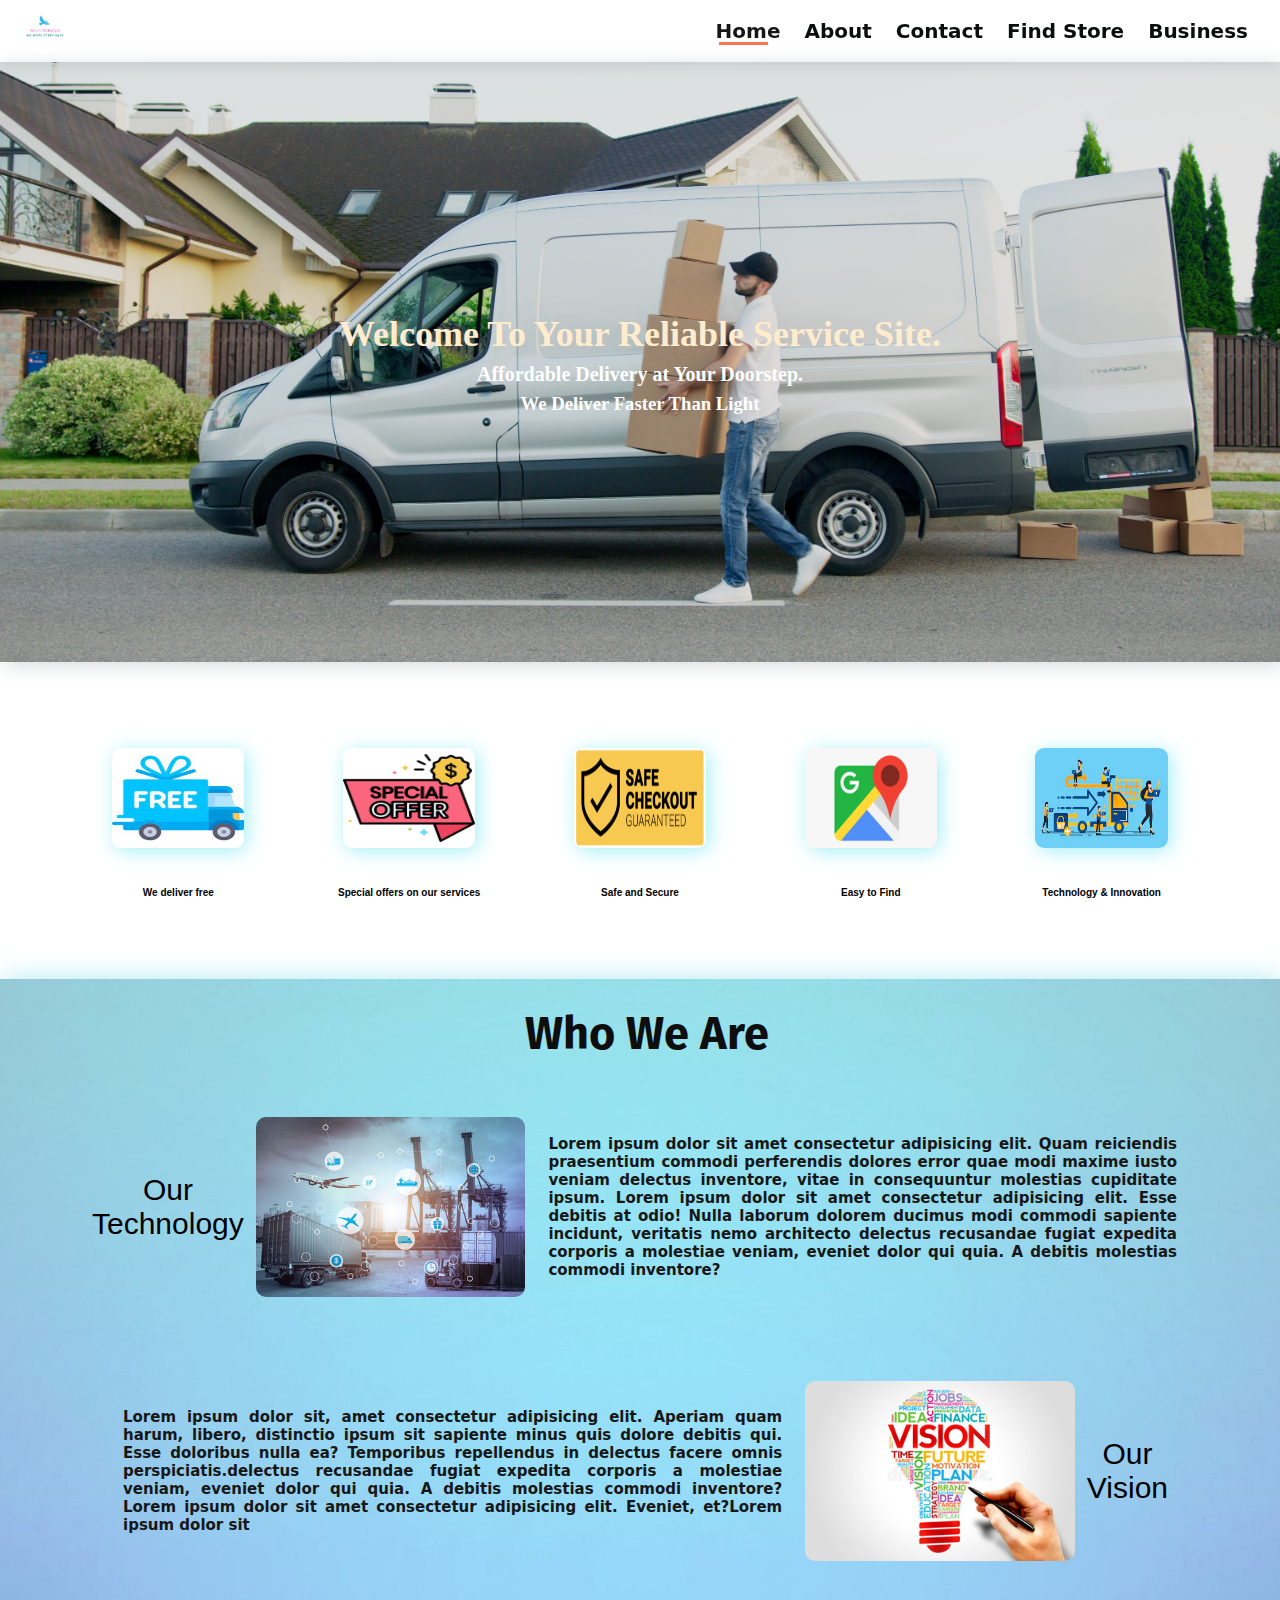
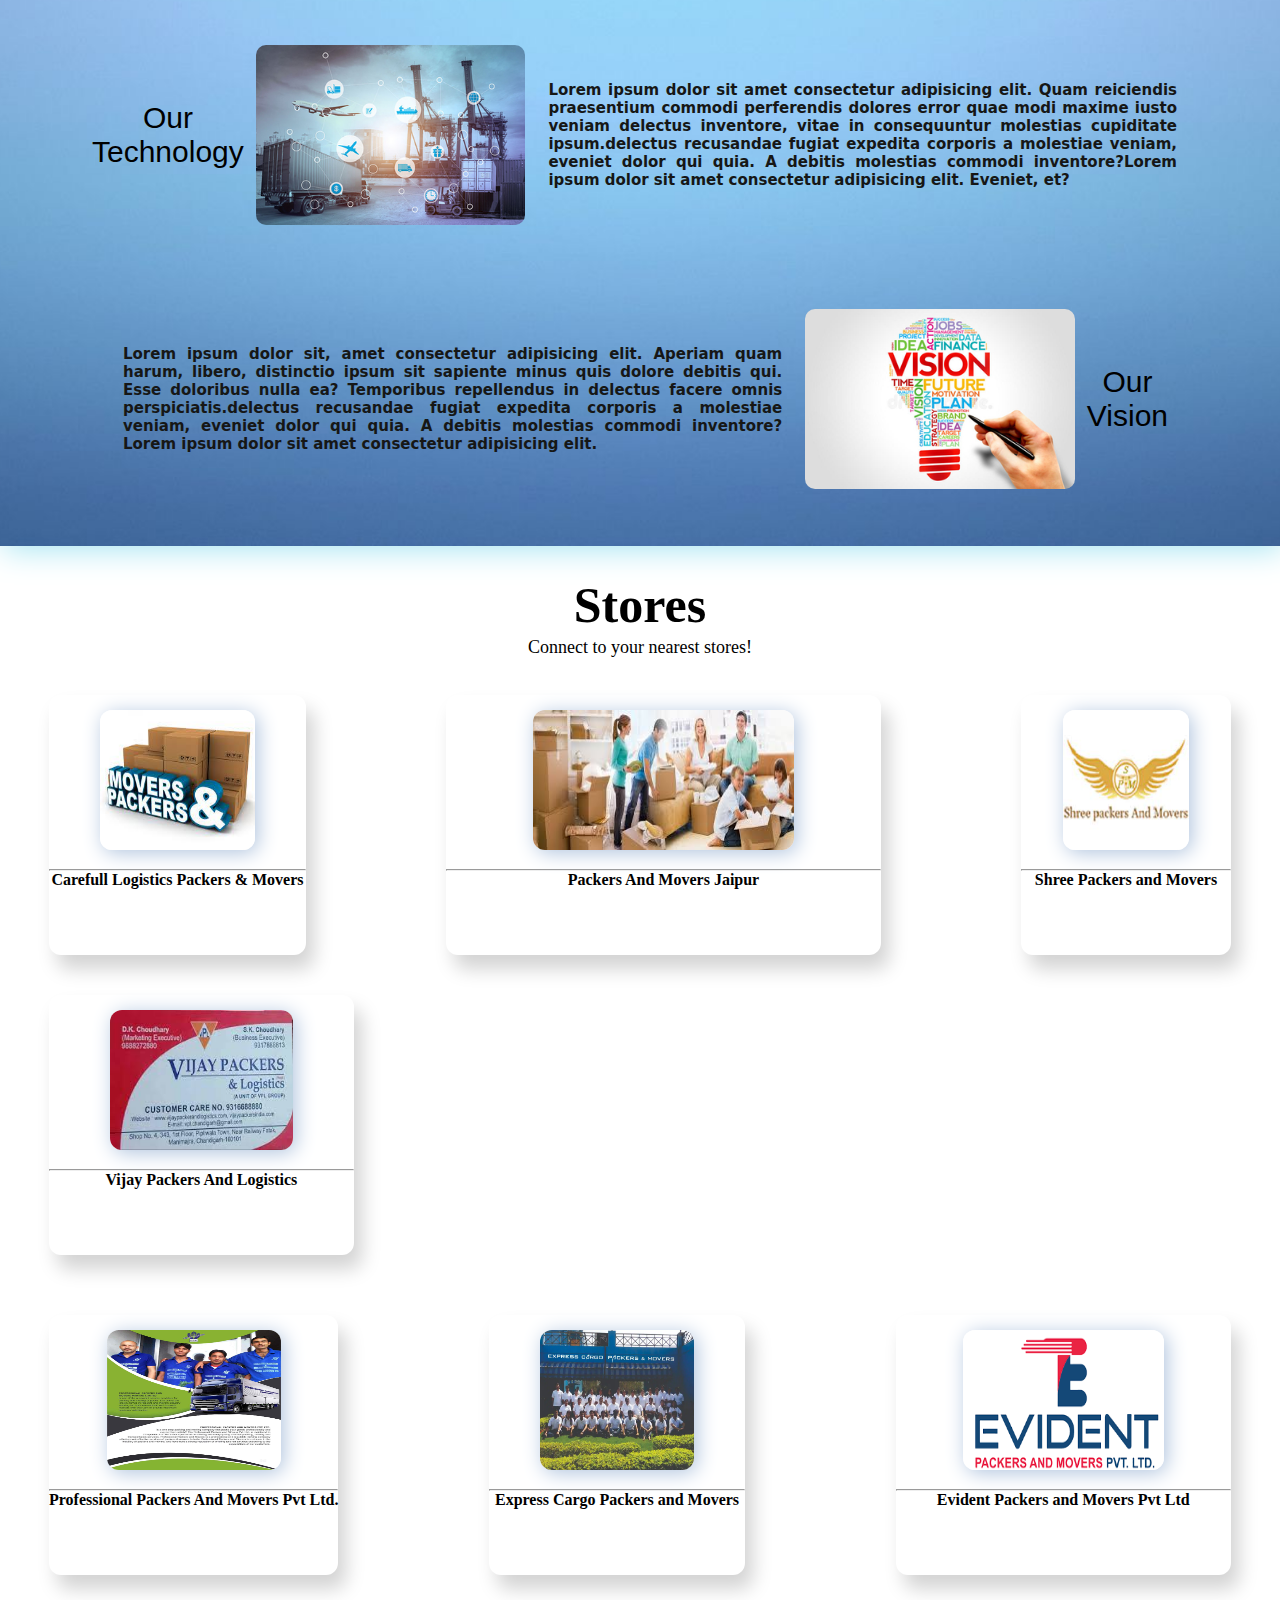
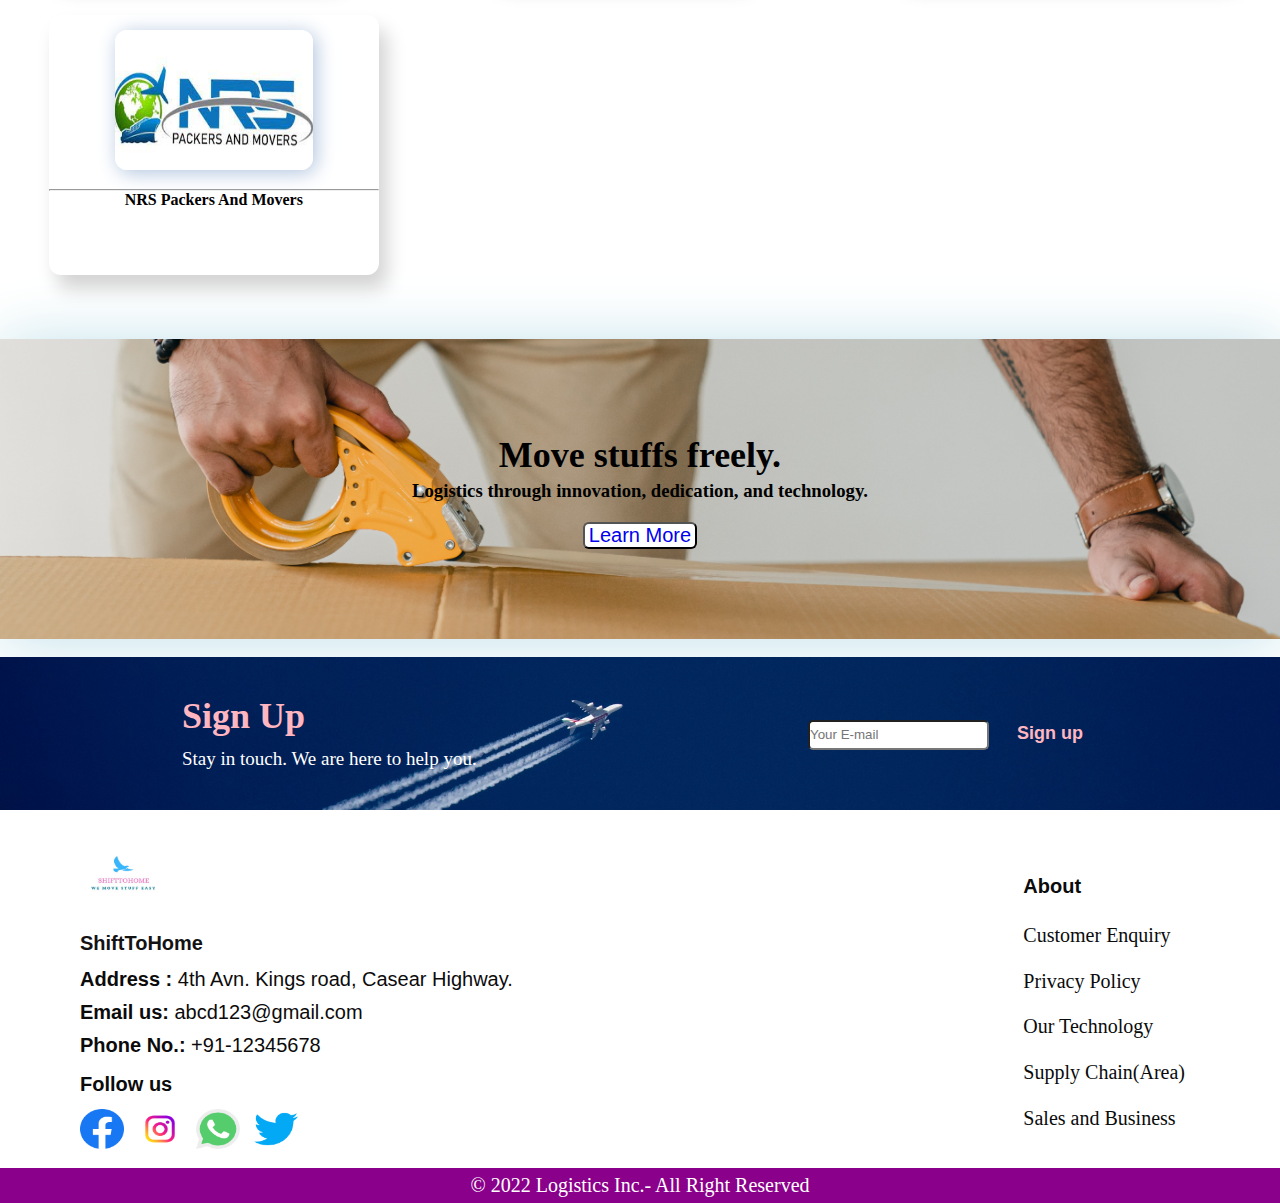
==== index.html @ ef3b4f94 "Initial Commit" ====
<!DOCTYPE html>
<html lang="en">
  <head>
    <meta charset="UTF-8" />
    <meta http-equiv="X-UA-Compatible" content="IE=edge" />
    <meta name="viewport" content="width=device-width, initial-scale=1.0" />
    <link rel="stylesheet" href="style.css" />
    <title>Logistics Company</title>
  </head>
  <body>
    <!-- Our navabr section -->
    <div id="container-box">
      <section id="navbar-sec">
        <div>
          <a href="#"><img src="images/ShifttoHome.jpg" alt="" id="logo" /></a>
        </div>
        <!-- Navabr and header area  -->
        <nav>
          <ul id="navbar">
            <li><a class="active" href="#intro">Home</a></li>
            <li><a href="#s1">About</a></li>
            <li><a href="#s2">Contact</a></li>
            <li><a href="#s3">Find Store</a></li>
            <li><a href="#s4">Business</a></li>
          </ul>
        </nav>
      </section>

      <!-- Intro section -->
      <section id="intro">
        <h2>Welcome To Your Reliable Service Site.</h2>
        <h4>Affordable Delivery at Your Doorstep.</h4>
        <h3>We Deliver Faster Than Light</h3>
        <!-- <p>Connect with your nearest Service</p> -->
      </section>

      <!-- Our Benefits -->
      <section id="benefits" class="section-p1">
        <div class="benefits-container">
          <img src="images/benefits/free.jfif" alt="" />
          <h6>We deliver free</h6>
        </div>

        <div class="benefits-container">
          <img src="images/benefits/special offer.png" alt="" />
          <h6>Special offers on our services</h6>
        </div>

        <div class="benefits-container">
          <img src="images/benefits/Hnet.com-image (2).png" alt="" />
          <h6>Safe and Secure</h6>
        </div>

        <div class="benefits-container">
          <img src="images/benefits/locator-image.png" alt="" />
          <h6>Easy to Find</h6>
        </div>

        <div class="benefits-container">
          <img src="images/benefits/technology.jfif" alt="" />
          <h6>Technology & Innovation</h6>
        </div>
      </section>

      <!-- who we are -->
      <section id="We-are">
        <div class="we-providing" id="s1">
          <div id="we-heading">
            <h1>Who We Are</h1>
          </div>

          <div class="tech-info">
            <h3>Our Technology</h3>
            <img src="images/services/technology.jpg" alt="" />
            <p>
              Lorem ipsum dolor sit amet consectetur adipisicing elit. Quam
              reiciendis praesentium commodi perferendis dolores error quae modi
              maxime iusto veniam delectus inventore, vitae in consequuntur
              molestias cupiditate ipsum. Lorem ipsum dolor sit amet consectetur
              adipisicing elit. Esse debitis at odio! Nulla laborum dolorem
              ducimus modi commodi sapiente incidunt, veritatis nemo architecto
              delectus recusandae fugiat expedita corporis a molestiae veniam,
              eveniet dolor qui quia. A debitis molestias commodi inventore?
            </p>
          </div>

          <div class="vision-info">
            <h3>Our Vision</h3>
            <img src="images/services/vision.jpg" alt="" />
            <p>
              Lorem ipsum dolor sit, amet consectetur adipisicing elit. Aperiam
              quam harum, libero, distinctio ipsum sit sapiente minus quis
              dolore debitis qui. Esse doloribus nulla ea? Temporibus
              repellendus in delectus facere omnis perspiciatis.delectus
              recusandae fugiat expedita corporis a molestiae veniam, eveniet
              dolor qui quia. A debitis molestias commodi inventore?Lorem ipsum
              dolor sit amet consectetur adipisicing elit. Eveniet, et?Lorem
              ipsum dolor sit
            </p>
          </div>
          <div class="tech-info">
            <h3>Our Technology</h3>
            <img src="images/services/technology.jpg" alt="" />
            <p>
              Lorem ipsum dolor sit amet consectetur adipisicing elit. Quam
              reiciendis praesentium commodi perferendis dolores error quae modi
              maxime iusto veniam delectus inventore, vitae in consequuntur
              molestias cupiditate ipsum.delectus recusandae fugiat expedita
              corporis a molestiae veniam, eveniet dolor qui quia. A debitis
              molestias commodi inventore?Lorem ipsum dolor sit amet consectetur
              adipisicing elit. Eveniet, et?
            </p>
          </div>
          <div class="vision-info">
            <h3>Our Vision</h3>
            <img src="images/services/vision.jpg" alt="" />
            <p>
              Lorem ipsum dolor sit, amet consectetur adipisicing elit. Aperiam
              quam harum, libero, distinctio ipsum sit sapiente minus quis
              dolore debitis qui. Esse doloribus nulla ea? Temporibus
              repellendus in delectus facere omnis perspiciatis.delectus
              recusandae fugiat expedita corporis a molestiae veniam, eveniet
              dolor qui quia. A debitis molestias commodi inventore?Lorem ipsum
              dolor sit amet consectetur adipisicing elit.
            </p>
          </div>
        </div>
      </section>

      <!-- Stores Area -->
      <section class="section-p1" id="s3">
        <div class="store-heading">
          <h2>Stores</h2>
          <p>Connect to your nearest stores!</p>
        </div>
        <div class="store1-container">
          <div class="first-stores-container">
            <a href="https://goo.gl/maps/8EscpY3DVWUL9jNK6" target="_blank">
              <img src="./images/stores photos/care.jpg" alt="" />
            </a>
            <hr />
            <h3>Carefull Logistics Packers & Movers</h3>
          </div>
          <div class="first-stores-container">
            <a href="https://goo.gl/maps/hqahaFP7jx9uwTSC6"
              ><img src="./images/stores photos/packers.jpg" alt=""
            /></a>
            <hr />
            <h3>Packers And Movers Jaipur</h3>
          </div>

          <div class="first-stores-container">
            <a href="https://goo.gl/maps/rJiwU7mTjkxLPH2AA"
              ><img src="./images//stores photos/shree.jpg" alt=""
            /></a>
            <hr />
            <h3>Shree Packers and Movers</h3>
          </div>
          <div class="first-stores-container">
            <a href="https://goo.gl/maps/gQAu4ALCy1oSntKB9">
              <img src="./images/stores photos/vijay.jpg" alt="" />
            </a>
            <hr />
            <h3>Vijay Packers And Logistics</h3>
          </div>
        </div>

        <!-- Second Div for store list... -->
        <div class="store1-container">
          <div class="first-stores-container">
            <a href="https://goo.gl/maps/bqs1bpBpuqVqwMxg6">
              <img
                src="./images/stores photos/professional-packers-and-movers-pvt-ltd-ajmer-rd-jaipur-packers-and-movers-all-india--0touhvy1md.jpg"
                alt=""
              />
            </a>
            <hr />
            <h3>Professional Packers And Movers Pvt Ltd.</h3>
          </div>
          <div class="first-stores-container">
            <a href="https://goo.gl/maps/DZhFQUmHpbcpHnUf7">
              <img
                src="./images/stores photos/express-cargo-packers-and-movers-raja-park-jaipur-packers-and-movers-u9c5j82wp3.webp"
                alt=""
            /></a>
            <hr />
            <h3>Express Cargo Packers and Movers</h3>
          </div>

          <div class="first-stores-container">
            <a href="https://goo.gl/maps/AuUJmvrABKgBmPQz5" target="_blank">
              <img src="./images/stores photos/evi.png" alt=""
            /></a>
            <hr />
            <h3>Evident Packers and Movers Pvt Ltd</h3>
          </div>
          <div class="first-stores-container">
            <a href="https://goo.gl/maps/MisBJARrE3FN8AS58">
              <img src="./images/stores photos/nrs.jpg" alt="" />
            </a>
            <hr />
            <h3>NRS Packers And Movers</h3>
          </div>
        </div>
      </section>

      <!-- Banner-Area -->
      <section id="banner-box" class="section-m1">
        <div class="banner-container" id="s3">
          <div class="banner-container-child">
            <h2>Move stuffs freely.</h2>
            <h3>Logistics through innovation, dedication, and technology.</h3>
            <button>
              <a href="/Lmore.html" target="_self">Learn More </a>
            </button>
          </div>
        </div>
      </section>

      <!-- Newsletter area -->
      <section id="newsletter-box" class="section-p1">
        <div class="sign-up" id="s4">
          <div>
            <h2>Sign Up</h2>
            <p>Stay in touch. We are here to help you.</p>
          </div>
          <div class="email-box">
            <input
              type="text"
              name="E-mail"
              id="text"
              placeholder="Your E-mail"
            />
            <button type="submit">Sign up</button>
          </div>
        </div>
      </section>

      <!-- Footer Section -->
      <footer class="footer-container section-p1">
        <div class="contact-address" id="s2">
          <img src="images/ShifttoHome.jpg" alt="ShifttoHome" />
          <h3>ShiftToHome</h3>
          <div class="footer-text">
            <strong>Address :</strong> 4th Avn. Kings road, Casear Highway.
          </div>
          <div class="footer-text">
            <strong>Email us:</strong> abcd123@gmail.com
          </div>
          <div class="footer-text">
            <strong>Phone No.:</strong> +91-12345678
          </div>
          <h4>Follow us</h4>
          <div id="icons">
            <!-- <i class="fa-brands fa-facebook"></i> -->
            <img src="images/icons/facebook.png" alt="image" />
            <img src="images/icons/instagram.png" alt=image"" />
            <img src="images/icons/whatsapp.png" alt="image" />
            <img src="images/icons/twitter.png" alt="image" />
          </div>
        </div>
        <div class="about-container">
          <h4>About</h4>
          <span><a href="#">Customer Enquiry</a></span>
          <span><a href="#">Privacy Policy</a></span>
          <span><a href="#">Our Technology</a></span>
          <span><a href="#">Supply Chain(Area)</a></span>
          <span><a href="#">Sales and Business</a></span>
        </div>
      </footer>
      <div class="copyright-tag">
        <p>© 2022 Logistics Inc.- All Right Reserved</p>
      </div>
    </div>
    <script src="script.js"></script>
  </body>
</html>
---- style.css ----
@import url("https://fonts.googleapis.com/css2?family=Oswald&display=swap");
@import url("https://fonts.googleapis.com/css2?family=Fira+Sans&family=Oleo+Script+Swash+Caps&family=Oswald&display=swap");

* {
  box-sizing: border-box;
  margin: 0;
  padding: 0;
}

body,
html {
  width: 100%;
  height: 100%;
  scroll-behavior: smooth;
}

h1 {
  font-size: 48px;
  line-height: 20px;
}
h2 {
  font-size: 36px;
  line-height: 50px;
}
h4 {
  top: 12px;
  font-size: 25px;
  line-height: 30px;
}
h6 {
  font-size: 18px;
  line-height: 12px;
}

p {
  font-size: 15px;
  line-height: 35px;
  color: #d0e63f;
}

.section-p1 {
  padding: 34px 22px;
}

.section-m1 {
  padding: 12px 12px;
}
#logo {
  width: 100%;
  height: 50px;
  border-radius: 56px;
}

/*  */
#container-box {
  width: 100%;
}

/* Header section */
#navbar-sec {
  display: flex;
  align-items: center;
  justify-content: space-between;
  padding: 4px 20px;
  width: 100%;
  background: transparent;
  box-shadow: 0px 5px 12px rgb(0 0 0 / 8%);
  position: sticky;
  top: 0;
}

#navbar {
  display: flex;
  justify-content: center;
  align-items: center;
}

#navbar li {
  list-style-type: none;
  padding: 0 12px;
  position: relative;
  transition: 0.6s ease-in;
}

#navbar li a {
  text-decoration: none;
  font-size: 20px;
  font-weight: 600;
  font-family: system-ui;
  color: #0c0d0d;
  transition: 0.4s ease-out;
}

/* This will remain active or selected whenever it is clicked. */
#navbar li a:hover,
#navbar li a.active {
  color: rgb(23, 22, 23);
}

/* Using pseudo-code this will create the line under the list items.  */
#navbar li a.active::after,
#navbar li a:hover::after {
  content: "";
  width: 55%;
  height: 3px;
  position: absolute;
  bottom: -2px;
  left: 17%;
  background: rgb(255 118 82);
  animation-duration: 1.5s;
  animation: ease-in-out;
}

/* Intro section  */
/* 
#intro-Video{
  width: 100%;
  right: 0;
  bottom: 0;
  min-width: 100%; 
  min-height: 100%;
}
 */

#intro {
  display: flex;
  align-items: center;
  justify-content: center;
  flex-direction: column;
  background-image: url(images/backgrorund/pexels-artem-podrez-5025669.jpg);
  height: 600px;
  width: 100%;
  background-position: top 60% right 30%;
  background-repeat: no-repeat;
  background-size: cover;
  box-shadow: 4px 4px 20px rgb(215, 220, 221);
  padding: 0 72px;
  text-align: left;
}

#intro h2 {
  color: blanchedalmond;
  text-align: center;
  font-family: cursive;
}

#intro h4 {
  margin-bottom: 4px;
  font-size: 20px;
  color: rgb(255, 255, 255);
  font-family: cursive;
}

#intro h3 {
  color: rgb(255, 255, 255);
  font-family: cursive;
}

#intro #inquiry {
  display: flex;
  flex-direction: column;
  justify-content: space-between;
  align-items: flex-start;
  width: 23%;
  background-color: #e7c07d;
  opacity: 0.9;
  margin: 4px 2px;
  padding: 2px 12px;
  border-radius: 7px;
  font-size: 20px;
  font-weight: 500;
  position: relative;
  top: 16px;
}
#intro #inquiry label {
  font-size: 16px;
  font-family: Impact, Haettenschweiler, "Arial Narrow Bold", sans-serif;
}

#intro #inquiry input.input {
  margin: 8px 0;
  line-height: 19px;
  width: 62%;
  border: 4px;
  border-style: solid;
  border-color: #c21c1c;
  border-top: 0;
  border-left: 0;
  border-right: 0;
  border-bottom-color: #4085ec;
  border-radius: 6px;
}

#intro #inquiry label {
  display: block;
  font-size: 20px;
  font-weight: 500;
  font-family: "Lucida Sans", "Lucida Sans Regular", "Lucida Grande",
    "Lucida Sans Unicode", Geneva, Verdana, sans-serif;
  color: white;
}

#intro p {
  font-size: 19px;
  color: rgb(255, 255, 255);
}

#intro form h3 {
  display: flex;
  font-size: 28px;
  font-family: "Lucida Sans", "Lucida Sans Regular", "Lucida Grande",
    "Lucida Sans Unicode", Geneva, Verdana, sans-serif;
  text-align: center;
  position: relative;
  color: brown;
  left: 29%;
  margin: 7px;
}

#intro button {
  background-color: pink;
  border-style: none;
  font-size: 20px;
  position: relative;
  left: 31%;
  font-family: fantasy;
  font-weight: 400;
  margin-bottom: 7px;
  width: 34%;
}

/* Benefits section */
#benefits {
  display: flex;
  align-items: baseline;
  justify-content: space-evenly;
  flex-wrap: wrap;
  margin: 20px 20px;
}

#benefits .benefits-container {
  width: 21vh;
  text-align: center;
  margin: 12px 0;
  font-size: 20px;
  font-family: sans-serif;
}

#benefits .benefits-container img {
  width: 70%;
  margin: 20px 12px;
  box-shadow: 3px 3px 20px #a4eff6;
  border-radius: 9px;
  height: 100px;
}

#benefits .benefits-container img:hover {
  transition: all 0.7s ease-in;
  box-shadow: 2px 2px 20px rgb(21, 237, 237);
}

#benefits .benefits-container h6 {
  margin-left: 8px;
  font-family: "Lucida Sans", "Lucida Sans Regular", "Lucida Grande",
    "Lucida Sans Unicode", Geneva, Verdana, sans-serif;
  font-size: 10px;
  margin: 6px 0;
  padding: 8px 0;
  line-height: 1.2;
}

/* Our Services */

#We-are {
  /* background-image: url(images/backgrorund/pexels-kaboompics-com-5836.jpg); */
  background-image: url(images/backgrorund/1567834.jpg);
  width: 100%;
  background-position: center;
  background-repeat: no-repeat;
  background-size: cover;
  box-shadow: 3px 3px 30px rgb(163, 228, 241);
  position: static;
}

.we-providing {
  display: flex;
  justify-content: space-around;
  align-items: center;
  flex-direction: column;
  padding: 12px 20px;
}

.we-providing #we-heading h1 {
  display: flex;
  justify-content: center;
  align-items: center;
  color: rgb(14, 14, 14);
  font-size: 45px;
  font-family: "Fira Sans", sans-serif;
  line-height: 1;
  width: 90%;
  margin: 21px;
}

#We-are .we-providing .tech-info {
  display: flex;
  justify-content: flex-start;
  align-items: center;
  /* flex-direction: row; */
  margin: 17px 70px;
  padding: 10px 2px;
  text-align: justify;
}

#We-are .we-providing .tech-info h3 {
  display: flex;
  text-align: center;
  font-size: 34px;
  font-family: cursive;
}

#We-are .we-providing .tech-info p {
  line-height: 18px;
  font-size: 15px;
  font-weight: 700;
  color: rgb(22, 23, 22);
  margin: 0px 11px;
  font-family: system-ui;
}

#We-are .we-providing .vision-info {
  display: flex;
  justify-content: flex-start;
  flex-direction: row-reverse;
  align-items: center;
  margin: 17px 80px;
  padding: 16px 12px;
  text-align: justify;
}

#We-are .we-providing .vision-info h3 {
  display: flex;
  text-align: center;
  font-size: 34px;
  font-family: cursive;
}

#We-are .we-providing .vision-info p {
  line-height: 18px;
  font-size: 15px;
  font-weight: 700;
  color: rgb(22, 23, 22);
  margin: 0px 11px;
  font-family: system-ui;
}

#We-are .we-providing .tech-info img {
  width: 45%;
  height: 180px;
  background-position: left;
  margin: 12px 12px;
  border-radius: 10px;
}

#We-are .we-providing .tech-info img:hover {
  transition: all 0.5s ease-in;
  box-shadow: 3px 6px 30px rgb(194, 152, 236);
}

#We-are .we-providing .vision-info img {
  width: 45%;
  height: 180px;
  background-position: left;
  margin: 12px 12px;
  border-radius: 10px;
}

#We-are .we-providing .vision-info img:hover {
  transition: all 0.5s ease-in;
  box-shadow: 2px 6px 30px rgb(238, 152, 195);
}

#We-are .we-providing .tech-info h3 {
  font-size: 30px;
  font-family: "Quicksand", sans-serif;
  font-weight: 400;
}

#We-are .we-providing .vision-info h3 {
  font-size: 30px;
  font-family: "Quicksand", sans-serif;
  font-weight: 400;
}

/* Store names */

.store-heading h2 {
  text-align: center;
  font-size: 50px;
  font-family: serif;
  font-weight: 700;
}

.store-heading p {
  text-align: center;
  font-size: 18px;
  font-family: serif;
  color: black;
}

.store1-container {
  display: flex;
  align-items: center;
  justify-content: space-between;
  flex-wrap: wrap;
  padding: 10px 20px;
}

.store1-container .first-stores-container {
  height: 260px;
  border: 4px;
  border-radius: 12px;
  margin: 20px 7px;
  box-shadow: 8px 14px 19px lightgrey;
  cursor: pointer;
  text-align: center;
}

.store1-container .first-stores-container img {
  width: 60%;
  height: 140px;
  text-align: center;
  position: static;
  left: 11%;
  margin: 15px 35px;
  border-radius: 12px;
  box-shadow: 3px 3px 20px lightsteelblue;
}

.store1-container .first-stores-container:hover {
  transition: all 0.9s ease-out;
  box-shadow: 2px 2px 20px rgb(187, 217, 199);
}

.store1-container .first-stores-container a iframe {
  width: fit-content;
  border: 0;
}

.store1-container .first-stores-container h3 {
  font-size: 16px;
}

/* Banner area */
#banner-box {
  display: flex;
  justify-content: center;
  align-items: center;
  text-align: center;
  background-image: url("images/backgrorund/pexels-ketut-subiyanto-4246118.jpg");
  background-size: cover;
  background-repeat: no-repeat;
  width: 100%;
  height: 300px;
  background-position: left 0 bottom 52%;
  box-shadow: 0px 3px 60px #c1e0ea;
}

#banner-box .banner-container button {
  margin-top: 20px;
  font-size: 20px;
  background-color: rgb(255, 255, 255);
  /* color: #d3f6a4; */
  border-radius: 6px;
  width: 25%;
  cursor: pointer;
}

#banner-box .banner-container button a {
  text-decoration: none;
}

#banner-box .banner-container button:hover {
  box-shadow: 2px 2px 20px rgb(17, 17, 17);
}

/* Newsletter area */
#newsletter-box {
  background-image: url("images/backgrorund/pexels-pixabay-164646.jpg");
  background-size: cover;
  background-position: 11% 65%;
  background-repeat: no-repeat;
  margin: 18px 0;
  width: 100%;
}
#newsletter-box .section-p1 {
  padding: 24px 20px;
}

#newsletter-box h2 {
  color: lightpink;
}

#newsletter-box p {
  font-size: 19px;
  color: white;
}

#newsletter-box div {
  margin: 0 80px;
}

#newsletter-box div input {
  height: 30px;
  margin: 0 9px;
  border-radius: 5px;
}

#newsletter-box button {
  font-size: 18px;
  font-weight: 700;
  color: lightpink;
  background: transparent;
  border: 0;
  cursor: pointer;
  margin: 2px 8px;
  padding: 10px 7px;
}

/* Footer Area */

footer {
  display: flex;
  flex-wrap: wrap;
  justify-content: space-between;
  /* align-items: baseline; */
}

.footer-container {
  margin: 5px 75px;
  padding: 10px 5px;
  background-color: rgb(255, 255, 255);
}

.footer-container h3 {
  font-size: 20px;
  margin: 10px 0;
  color: rgb(20, 19, 19);
  font-weight: 600;
  font-family: "Segoe UI", Tahoma, Geneva, Verdana, sans-serif;
}

.footer-container div img {
  width: 20%;
  height: 80px;
}

.footer-container .footer-text {
  font-size: 20px;
  font-family: "Segoe UI", Tahoma, Geneva, Verdana, sans-serif;
  line-height: 28px;
  color: rgb(12, 11, 11);
  margin: 5px 0;
}

.about-container {
  display: flex;
  flex-direction: column;
  justify-content: space-evenly;
  align-items: flex-start;
  margin: 0 15px;
}

.footer-container h4 {
  font-size: 20px;
  font-family: "Segoe UI", Tahoma, Geneva, Verdana, sans-serif;
  color: #0a0b0b;
  margin-top: 10px;
}

.about-container a {
  text-decoration: none;
  font-size: 20px;
  color: #0a0b0b;
}
.footer-container div p {
  font-size: 20px;
  color: black;
}

#icons img {
  width: 44px;
  height: 40px;
  margin-top: 10px;
  margin-right: 10px;
  cursor: pointer;
}

.sign-up {
  display: flex;
  justify-content: space-between;
  align-items: center;
  flex-wrap: wrap;
}

.copyright-tag {
  display: inline-block;
  text-align: center;
  background-color: darkmagenta;
  width: 100%;
}

.copyright-tag p {
  font-size: 20px;
  color: white;
}
/* Responsive website */

/* Writing Media Query */

@media (max-width: 620px) {
  html {
    width: 37rem;
  }
  #navbar-sec {
    flex-direction: column;
  }
  #intro {
    padding: 0 42px;
    background-size: cover;
    text-align: left;
    background-position: top 42% right 70%;
    height: 460px;
  }
  .about-container {
    margin: 0;
    line-height: 1.5;
  }
  #copyright p {
    position: relative;
    left: 20%;
  }
}

/* Medium Devices */
@media (max-width: 768px) {
  .about-container {
    margin: 0;
    line-height: 1.2;
  }
}

@media (max-width: 998px) {
  .tech-info {
    flex-direction: column;
  }
  .vision-info {
    flex-direction: column;
  }
  #We-are .we-providing .tech-info {
    border: 2px solid black;
    border-radius: 14px;
    box-shadow: 10px 20px 31px black;
  }
  #We-are .we-providing .vision-info {
    border: 2px solid black;
    border-radius: 14px;
    box-shadow: 10px 20px 31px black;
    flex-direction: column;
  }
}

/*  */
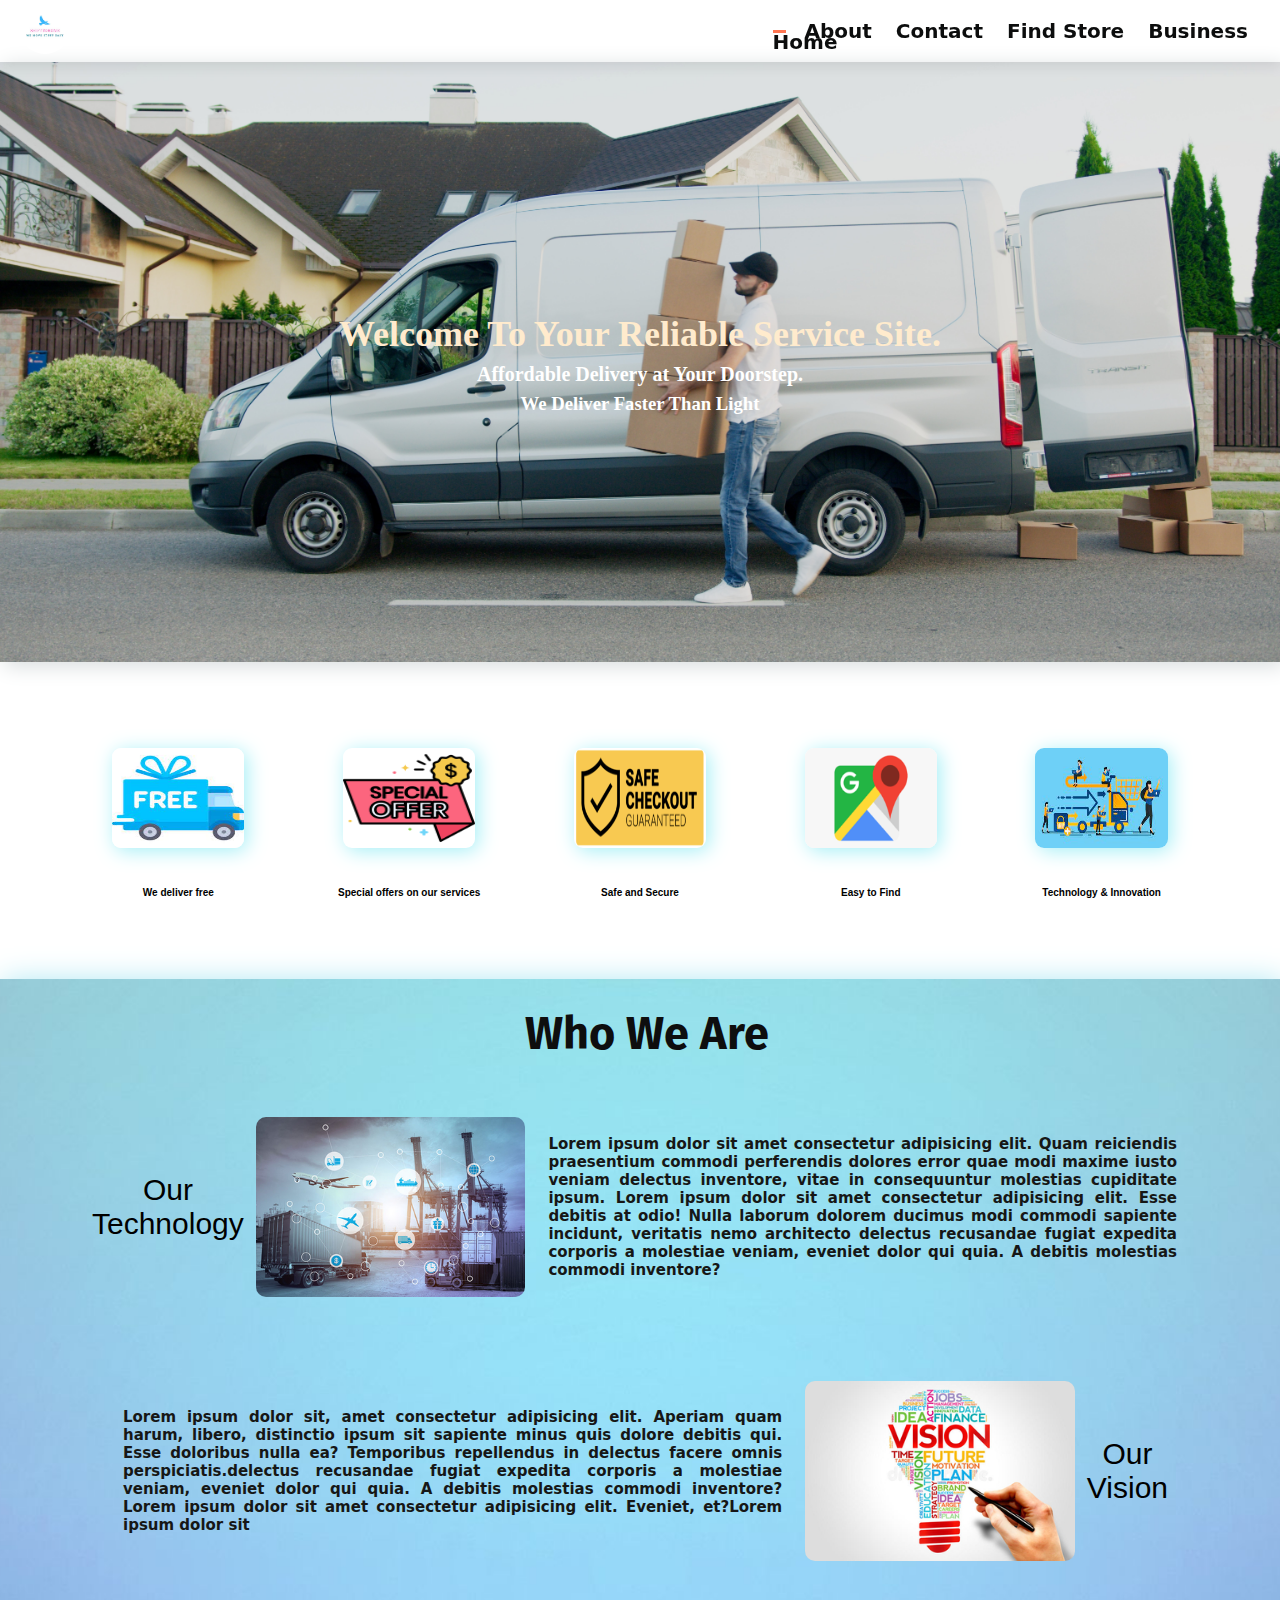
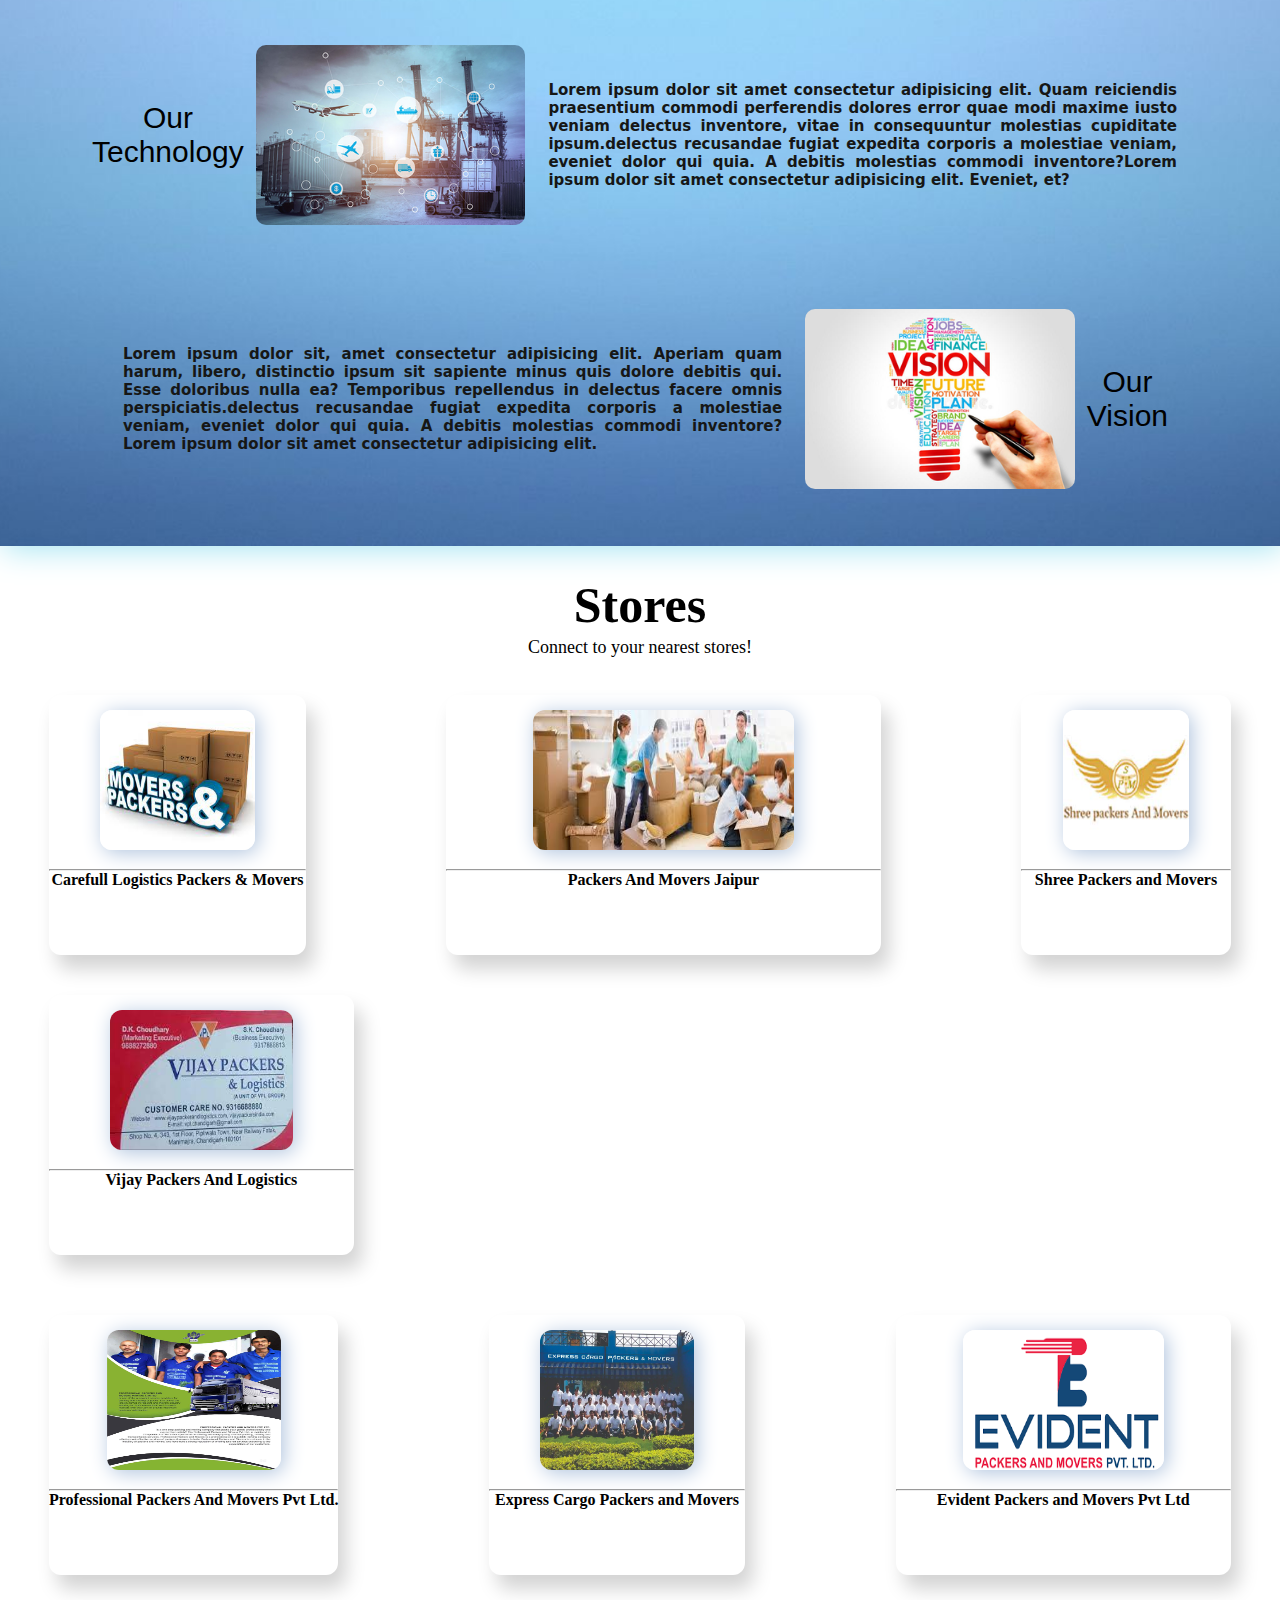
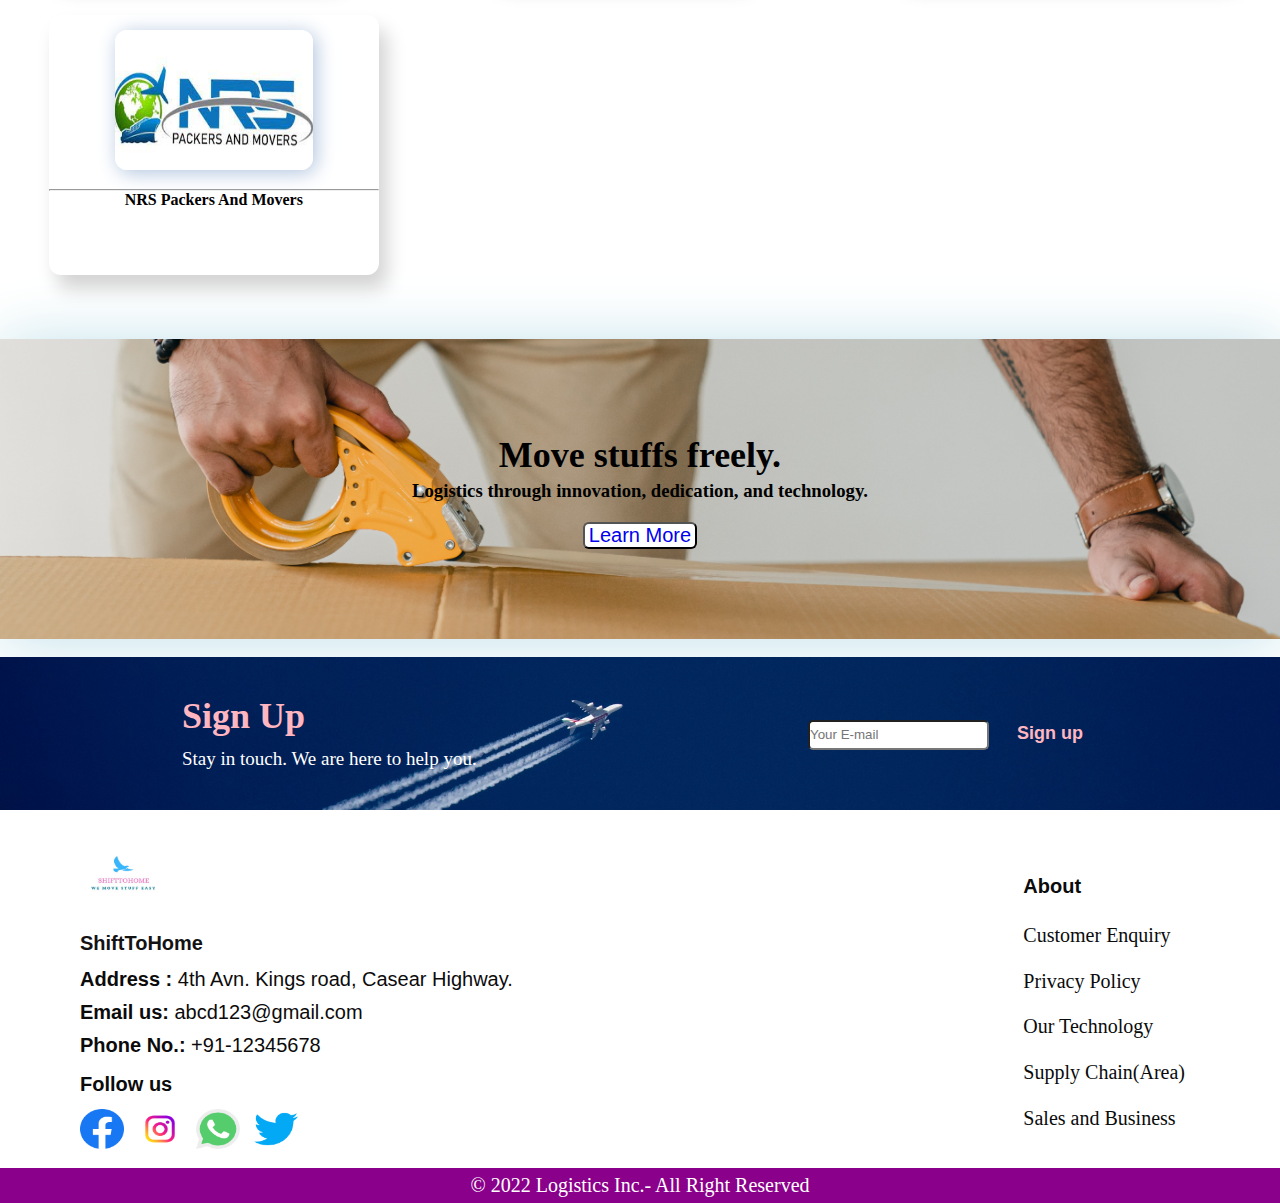
==== commit 4ea4af22: "js added for class" ====
--- a/index.html
+++ b/index.html
@@ -16,12 +16,12 @@
         </div>
         <!-- Navabr and header area  -->
         <nav>
-          <ul id="navbar">
+          <ul id="navbar" class="list">
             <li><a class="active" href="#intro">Home</a></li>
-            <li><a href="#s1">About</a></li>
-            <li><a href="#s2">Contact</a></li>
-            <li><a href="#s3">Find Store</a></li>
-            <li><a href="#s4">Business</a></li>
+            <li><a class="link-item" href="#s1">About</a></li>
+            <li><a class="link-item" href="#s2">Contact</a></li>
+            <li><a class="link-item" href="#s3">Find Store</a></li>
+            <li><a class="link-item" href="#s4">Business</a></li>
           </ul>
         </nav>
       </section>
@@ -272,6 +272,6 @@
         <p>© 2022 Logistics Inc.- All Right Reserved</p>
       </div>
     </div>
-    <script src="script.js"></script>
+    <script src="./js/script.js"></script>
   </body>
 </html>
--- a/style.css
+++ b/style.css
@@ -92,14 +92,13 @@
 }
 
 /* This will remain active or selected whenever it is clicked. */
-#navbar li a:hover,
-#navbar li a.active {
+#navbar li .link-item:hover,
+#navbar li .link-item.active {
   color: rgb(23, 22, 23);
 }
 
 /* Using pseudo-code this will create the line under the list items.  */
-#navbar li a.active::after,
-#navbar li a:hover::after {
+.active {
   content: "";
   width: 55%;
   height: 3px;
